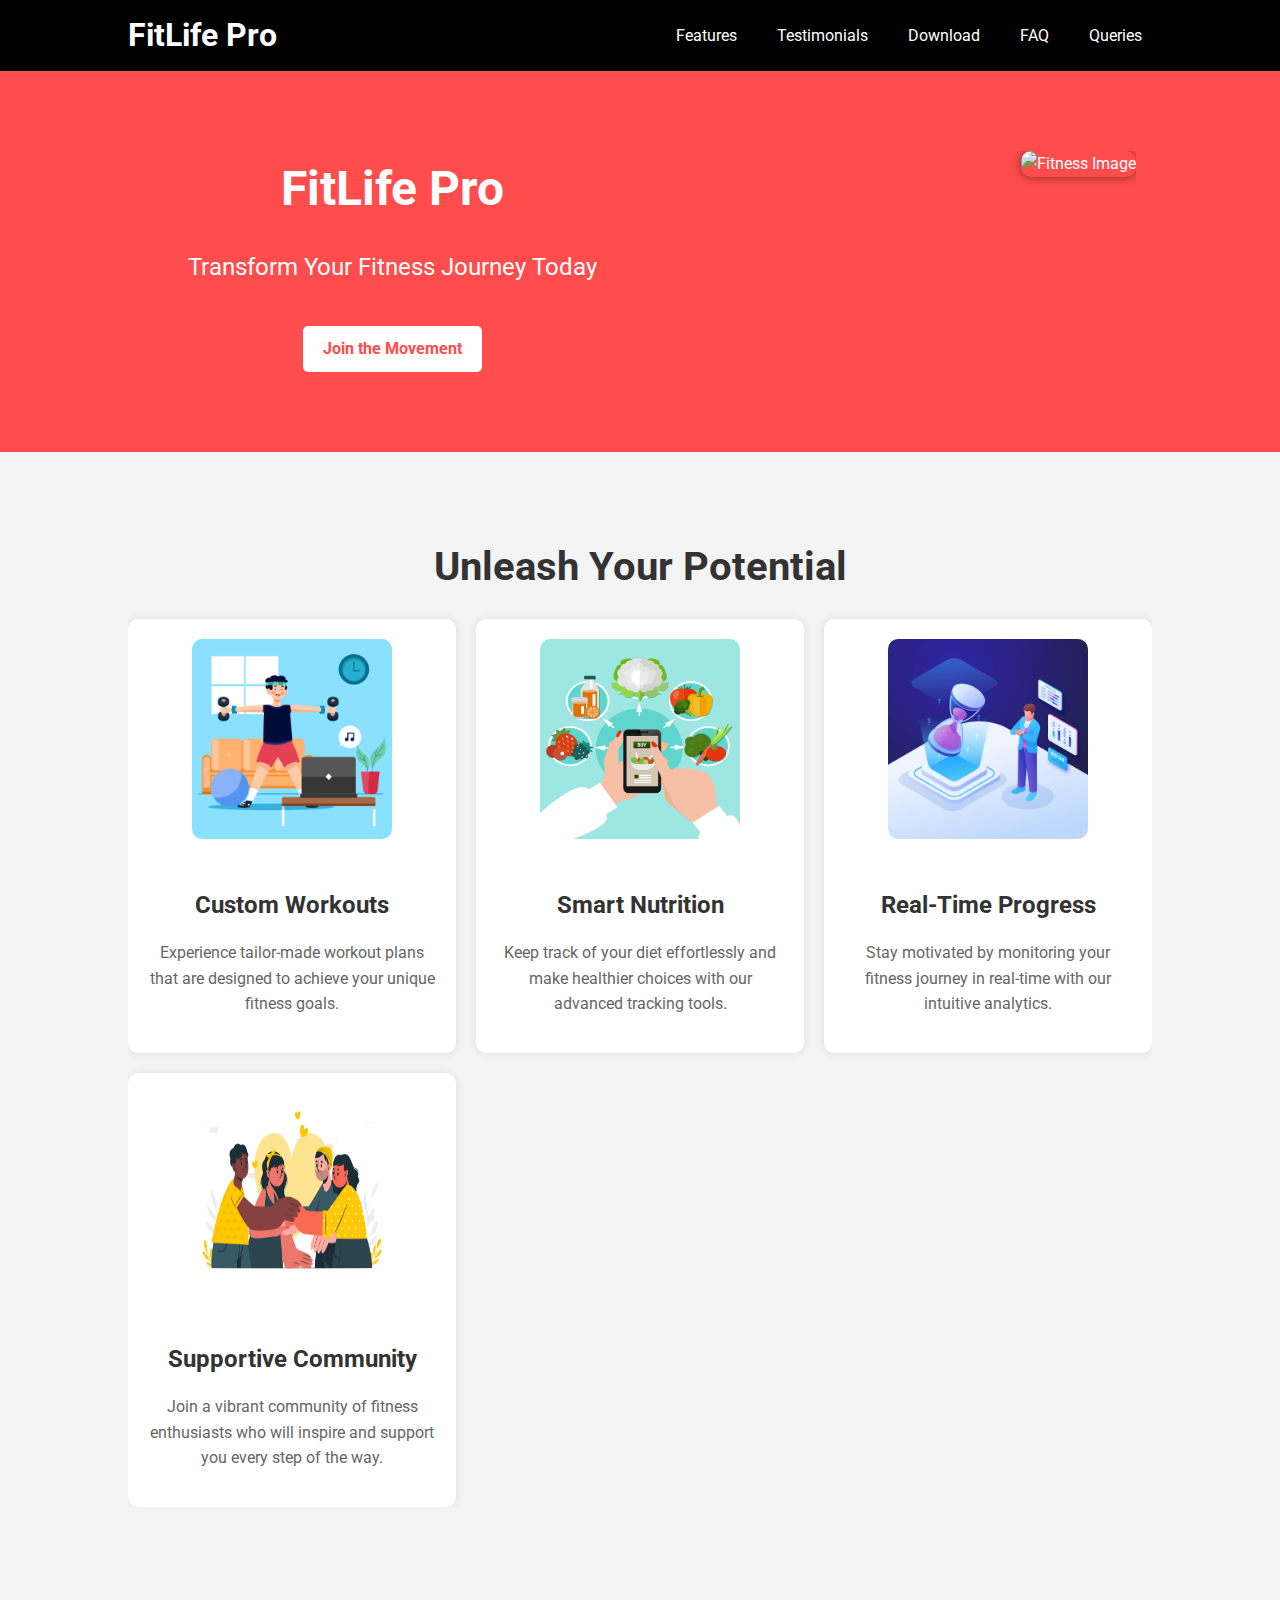
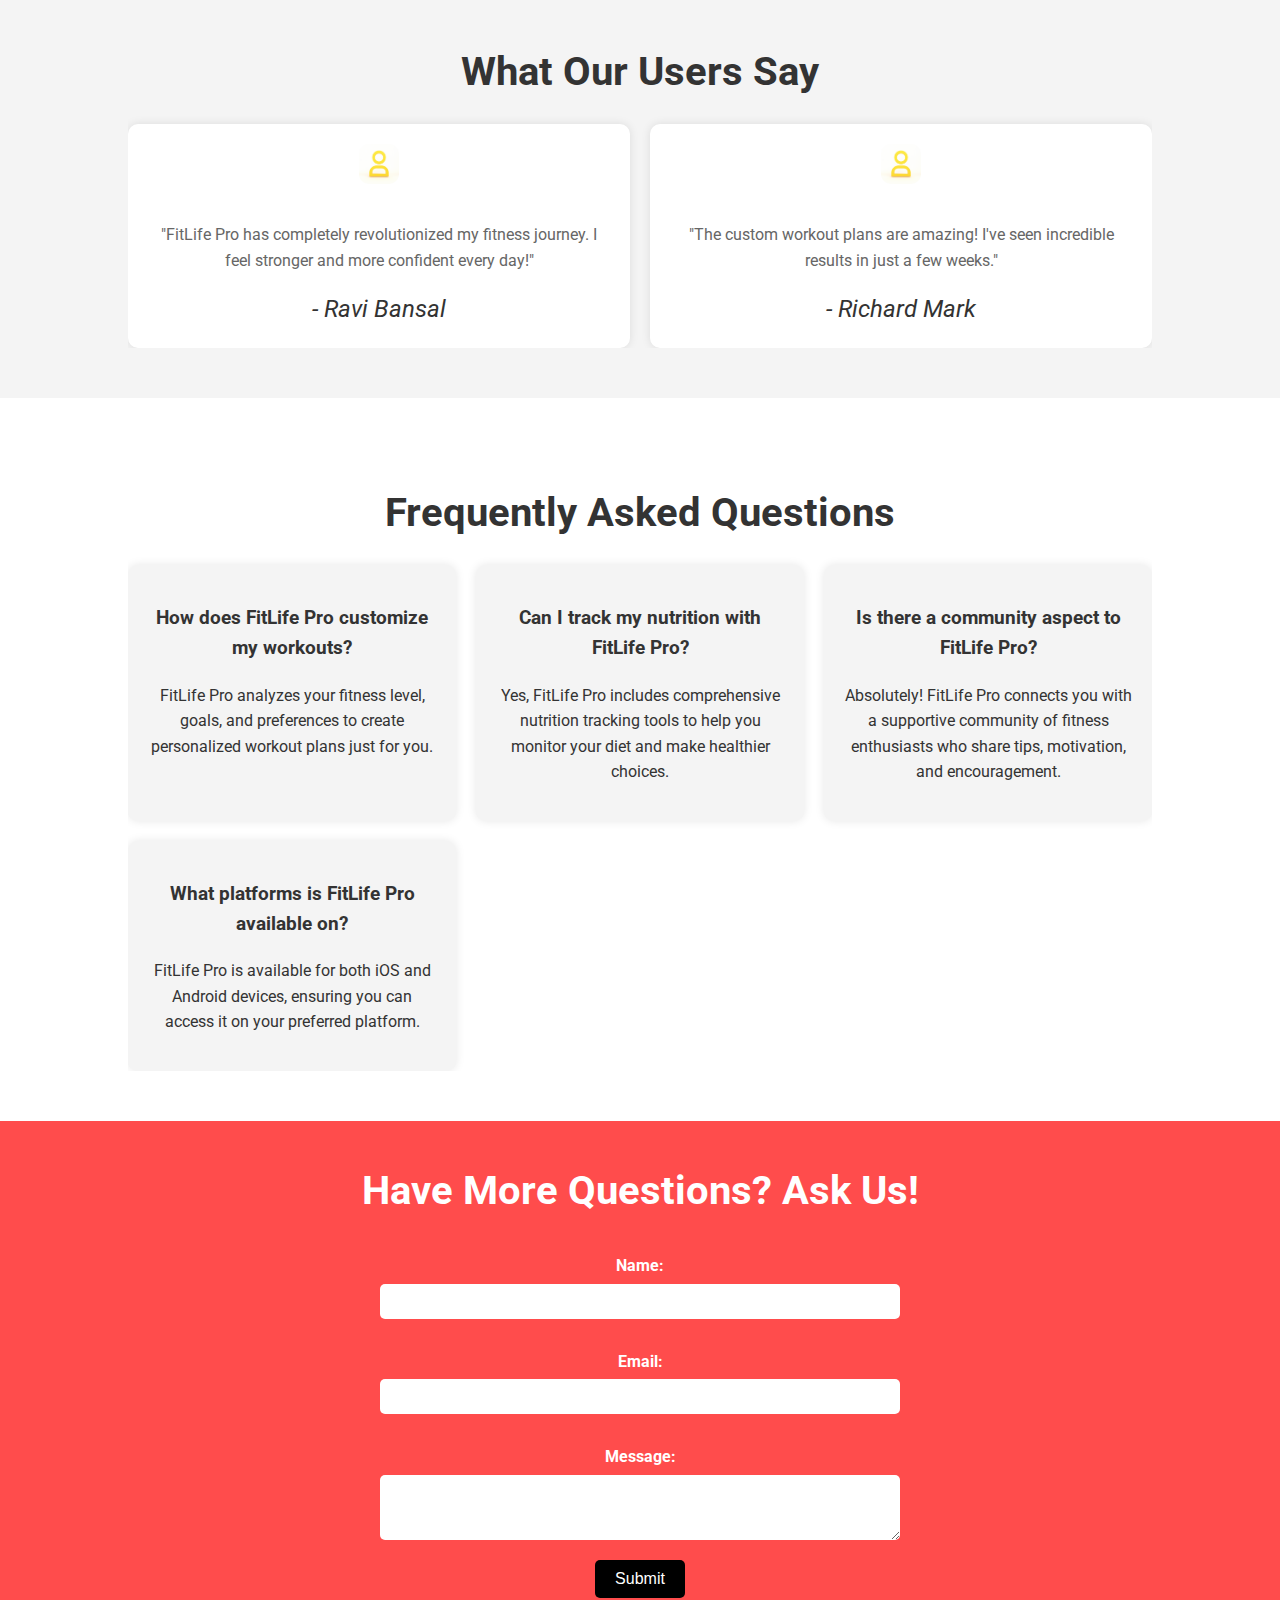
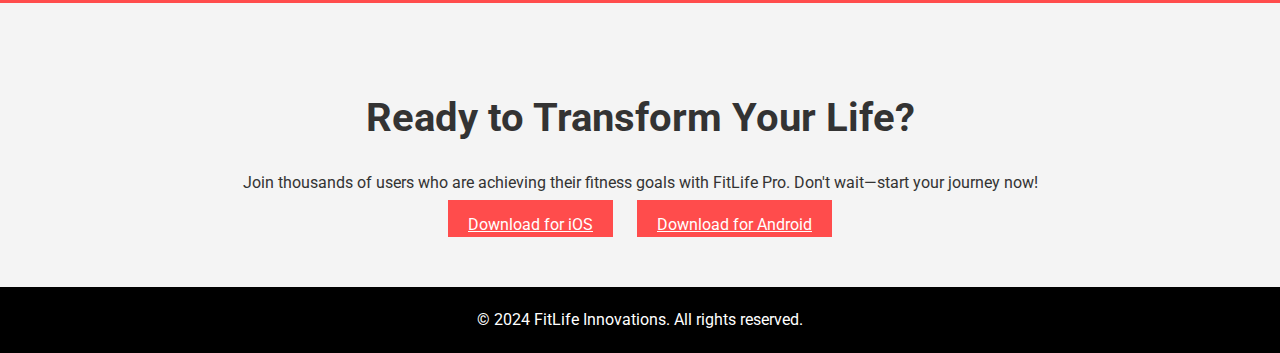
==== index.html @ 5b0e4412 "Update index.html" ====
<!DOCTYPE html>
<html lang="en">
<head>
    <meta charset="UTF-8">
    <meta name="viewport" content="width=device-width, initial-scale=1.0">
    <title>FitLife Pro - Your Ultimate Fitness Companion</title>
    <link rel="stylesheet" href="style.css">
    <link rel="preconnect" href="https://fonts.googleapis.com">
    <link rel="preconnect" href="https://fonts.gstatic.com" crossorigin>
    <link href="https://fonts.googleapis.com/css2?family=Roboto:wght@400;700&display=swap" rel="stylesheet">
</head>
<body>
<!--navigation bar-->
    <nav>
        <div class="container">
            <h1 class="logo">FitLife Pro</h1>
            <ul>
                <li><a href="#features">Features</a></li>
                <li><a href="#testimonials">Testimonials</a></li>
                <li><a href="#download">Download</a></li>
                <li><a href="#faq">FAQ</a></li>
                <li><a href="#queries">Queries</a></li>
            </ul>
            <div class="menu-toggle"> <!--for smartphones or small screen devices-->
                <div class="hamburger"></div>
            </div>
        </div>
    </nav>
<!--header part-->
    <header>
        <div class="container">
            <div class="header-content">
                <div class="text-content">
                    <h1>FitLife Pro</h1>
                    <p>Transform Your Fitness Journey Today</p>
                    <a href="#download" class="btn">Join the Movement</a>
                </div>
                <div class="image-content">
                    <img src="CODSOFT-Task_1/images/fitlife.jpg" alt="Fitness Image" class="header-image">
                </div>
            </div>
        </div>
    </header>
<!--fetures section-->
    <section id="features">
        <div class="container">
            <h2>Unleash Your Potential</h2>
            <div class="features-grid">
                <div class="feature">
                    <img src="./images/feature1.jpg" alt="Personalized Workout Plans" style="width:200px;height:200px">
                    <h3>Custom Workouts</h3>
                    <p>Experience tailor-made workout plans that are designed to achieve your unique fitness goals.</p>
                </div>
                <div class="feature">
                    <img src="./images/feature2.jpg" alt="Nutrition Tracking" style="width:200px;height:200px">
                    <h3>Smart Nutrition</h3>
                    <p>Keep track of your diet effortlessly and make healthier choices with our advanced tracking tools.</p>
                </div>
                <div class="feature">
                    <img src="./images/feature3.jpg" alt="Progress Monitoring" style="width:200px;height:200px">
                    <h3>Real-Time Progress</h3>
                    <p>Stay motivated by monitoring your fitness journey in real-time with our intuitive analytics.</p>
                </div>
                <div class="feature">
                    <img src="./images/feature4.jpg "alt="Community Support" style="width:200px;height:200px">
                    <h3>Supportive Community</h3>
                    <p>Join a vibrant community of fitness enthusiasts who will inspire and support you every step of the way.</p>
                </div>
            </div>
        </div>
    </section>
<!--testimonials-->
    <section id="testimonials">
        <div class="container">
            <h2>What Our Users Say</h2>
            <div class="testimonials-grid">
                <div class="testimonial">
                    <img src="./images/user img.jpg" alt="User Ravi Bansal">
                    <p>"FitLife Pro has completely revolutionized my fitness journey. I feel stronger and more confident every day!"</p>
                    <cite>- Ravi Bansal</cite>
                </div>
                <div class="testimonial">
                    <img src="./images/user img.jpg" alt="User Richard Mark">
                    <p>"The custom workout plans are amazing! I've seen incredible results in just a few weeks."</p>
                    <cite>- Richard Mark</cite>
                </div>
            </div>
        </div>
    </section>

     <!-- FAQ Section -->
     <section id="faq">
        <div class="container">
            <h2>Frequently Asked Questions</h2>
            <div class="faq-grid">
                <div class="faq-item">
                    <h3>How does FitLife Pro customize my workouts?</h3>
                    <p>FitLife Pro analyzes your fitness level, goals, and preferences to create personalized workout plans just for you.</p>
                </div>
                <div class="faq-item">
                    <h3>Can I track my nutrition with FitLife Pro?</h3>
                    <p>Yes, FitLife Pro includes comprehensive nutrition tracking tools to help you monitor your diet and make healthier choices.</p>
                </div>
                <div class="faq-item">
                    <h3>Is there a community aspect to FitLife Pro?</h3>
                    <p>Absolutely! FitLife Pro connects you with a supportive community of fitness enthusiasts who share tips, motivation, and encouragement.</p>
                </div>
                <div class="faq-item">
                    <h3>What platforms is FitLife Pro available on?</h3>
                    <p>FitLife Pro is available for both iOS and Android devices, ensuring you can access it on your preferred platform.</p>
                </div>
            </div>
        </div>
    </section>

    <!-- Queries Section -->
    <section id="queries">
        <div class="container">
            <h2>Have More Questions? Ask Us!</h2>
            <form>
                <label for="name">Name:</label>
                <input type="text" id="name" name="name" required>

                <label for="email">Email:</label>
                <input type="email" id="email" name="email" required>

                <label for="message">Message:</label>
                <textarea id="message" name="message" rows="3" required></textarea>

                <button type="submit" class="btn">Submit</button>
            </form>
        </div>
    </section>

<!--download section-->
    <section id="download">
        <div class="container">
            <h2>Ready to Transform Your Life?</h2>
            <p>Join thousands of users who are achieving their fitness goals with FitLife Pro. Don't wait—start your journey now!</p>
            <a href="#" class="btn">Download for iOS</a>
            <a href="#" class="btn">Download for Android</a>
        </div>
    </section>
<!--footer part-->
    <footer>
        <div class="container">
            <p>&copy; 2024 FitLife Innovations. All rights reserved.</p>
        </div>
    </footer>

    <script src="script.js"></script>
</body>
</html>
---- style.css ----
/* Base styles */
body {
    font-family: 'Roboto', sans-serif;
    margin: 0;
    padding: 0;
    box-sizing: border-box;
    line-height: 1.6;
    background-color: #f4f4f4;
    color: #333;
}

/* Navigation */
nav {
    background: #000;
    color: white;
    padding: 10px 0;
    position: sticky;
    top: 0;
    z-index: 1000;
}

nav .container {
    display: flex;
    justify-content: space-between;
    align-items: center;
}

nav h1 {
    margin: 0;
}

nav ul {
    list-style: none;
    display: flex;
    margin: 0;
}

nav ul li {
    margin-left: 20px;
}

nav ul li a {
    color: white;
    text-decoration: none;
    padding: 5px 10px;
    border-radius: 5px;
    transition: background 0.1s;
}

nav ul li a:hover {
    background: white;
    color:#ff4c4c;
}

.menu-toggle {
    display: none;
    flex-direction: column;
    cursor: pointer;
}

.menu-toggle .hamburger {
    width: 25px;
    height: 3px;
    background: white;
    margin: 5px 0;
}

/* Header */
header {
    background: #ff4c4c;
    color: white;
    padding: 80px 20px;
}

header .container {
    display: flex;
    justify-content: space-between;
    align-items: center;
    flex-wrap: wrap;
}

.header-content {
    display: flex;
    flex-wrap: wrap;
    width: 100%;
}

.text-content {
    flex: 1;
    min-width: 300px;
}

.image-content {
    flex: 1;
    min-width: 300px;
    text-align: right;
}

.header-content h1 {
    font-size: 3em;
    margin: 0;
}

.header-content p {
    font-size: 1.5em;
    margin: 20px 0;
}

.header-content .btn {
    display: inline-block;
    margin-top: 20px;
    padding: 10px 20px;
    background: white;
    color: #ff4c4c;
    text-decoration: none;
    font-weight: bold;
    border-radius: 5px;
    transition: background 0.3s, color 0.3s;
}

.header-content .btn:hover {
    background: #000;
    color: white;
}

.header-image {
    width: 100%;
    max-width: 600px;
    border-radius: 10px;
    box-shadow: 0 0 10px rgba(0,0,0,0.5);
}

/* Section styles */
.container {
    width: 80%;
    margin: auto;
    overflow: hidden;
    text-align: center;
}

section {
    padding: 50px 0;
}

section h2 {
    font-size: 2.5em;
    margin-bottom: 20px;
}

.features-grid, .testimonials-grid {
    display: grid;
    grid-template-columns: repeat(auto-fit, minmax(250px, 1fr));
    gap: 20px;
}

.feature, .testimonial {
    background: #fff;
    padding: 20px;
    border-radius: 10px;
    box-shadow: 0 0 10px rgba(0,0,0,0.1);
    text-align: center;
}

.feature img, .testimonial img {
    width: 100%;
    height: auto;
    border-radius: 10px;
    margin-bottom: 15px;
}

.feature h3, .testimonial cite {
    font-size: 1.5em;
    margin-bottom: 10px;
}

.feature p, .testimonial p {
    font-size: 1em;
    color: #666;
}

#download .btn {
    margin: 10px;
    padding: 15px 20px;
    background: #ff4c4c;
    color: white;
}

#download .btn:hover {
    background: #ccc;
    color:#000;
  }


/* Footer */
footer {
    background: #000;
    color: white;
    text-align: center;
    padding: 20px 0;
}

footer p {
    margin: 0;
}

@media (max-width: 768px) {
    nav ul {
        flex-direction: column;
        display: none;
    }

    nav ul.active {
        display: flex;
    }

    nav ul li {
        margin: 10px 0;
    }

    .menu-toggle {
        display: flex;
    }

    header .container {
        flex-direction: column;
    }

    .text-content, .image-content {
        text-align: center;
        flex: 1 0 100%;
    }

    header h1 {
        font-size: 2.5em;
    }

    header p {
        font-size: 1.2em;
    }

    .header-image {
        max-width: 100%;
    }
}

@media (max-width: 480px) {
    header h1 {
        font-size: 2em;
    }

    header p {
        font-size: 1em;
    }
}

.testimonial img {
    width: 40px;
    height: 40px;
    border-radius: 10px;
    margin-bottom: 15px;
}

/* FAQ Section */
#faq {
    background: #fff;
    padding: 50px 0;
}

#faq h2 {
    font-size: 2.5em;
    margin-bottom: 20px;
}

#faq .faq-grid {
    display: grid;
    grid-template-columns: repeat(auto-fit, minmax(250px, 1fr));
    gap: 20px;
}

#faq .faq-item {
    background: #f4f4f4;
    padding: 20px;
    border-radius: 10px;
    box-shadow: 0 0 10px rgba(0,0,0,0.1);
}

/* Queries Section */
#queries {
    background: #ff4c4c;
    color: white;
    padding: 5px 0;
}

#queries form {
    display: flex;
    flex-direction: column;
    align-items: center;
}

#queries label {
    margin: 10px 0 5px;
    font-weight: bold;
}

#queries input, #queries textarea {
    width: 100%;
    max-width: 500px;
    padding: 10px;
    margin-bottom: 20px;
    border: none;
    border-radius: 5px;
}

#queries button {
    padding: 10px 20px;
    background: #000;
    color: white;
    border: none;
    border-radius: 5px;
    font-size: 1em;
    cursor: pointer;
    transition: background 0.3s, color 0.3s;
}

#queries button:hover {
    background: white;
    color: #ff4c4c;
}
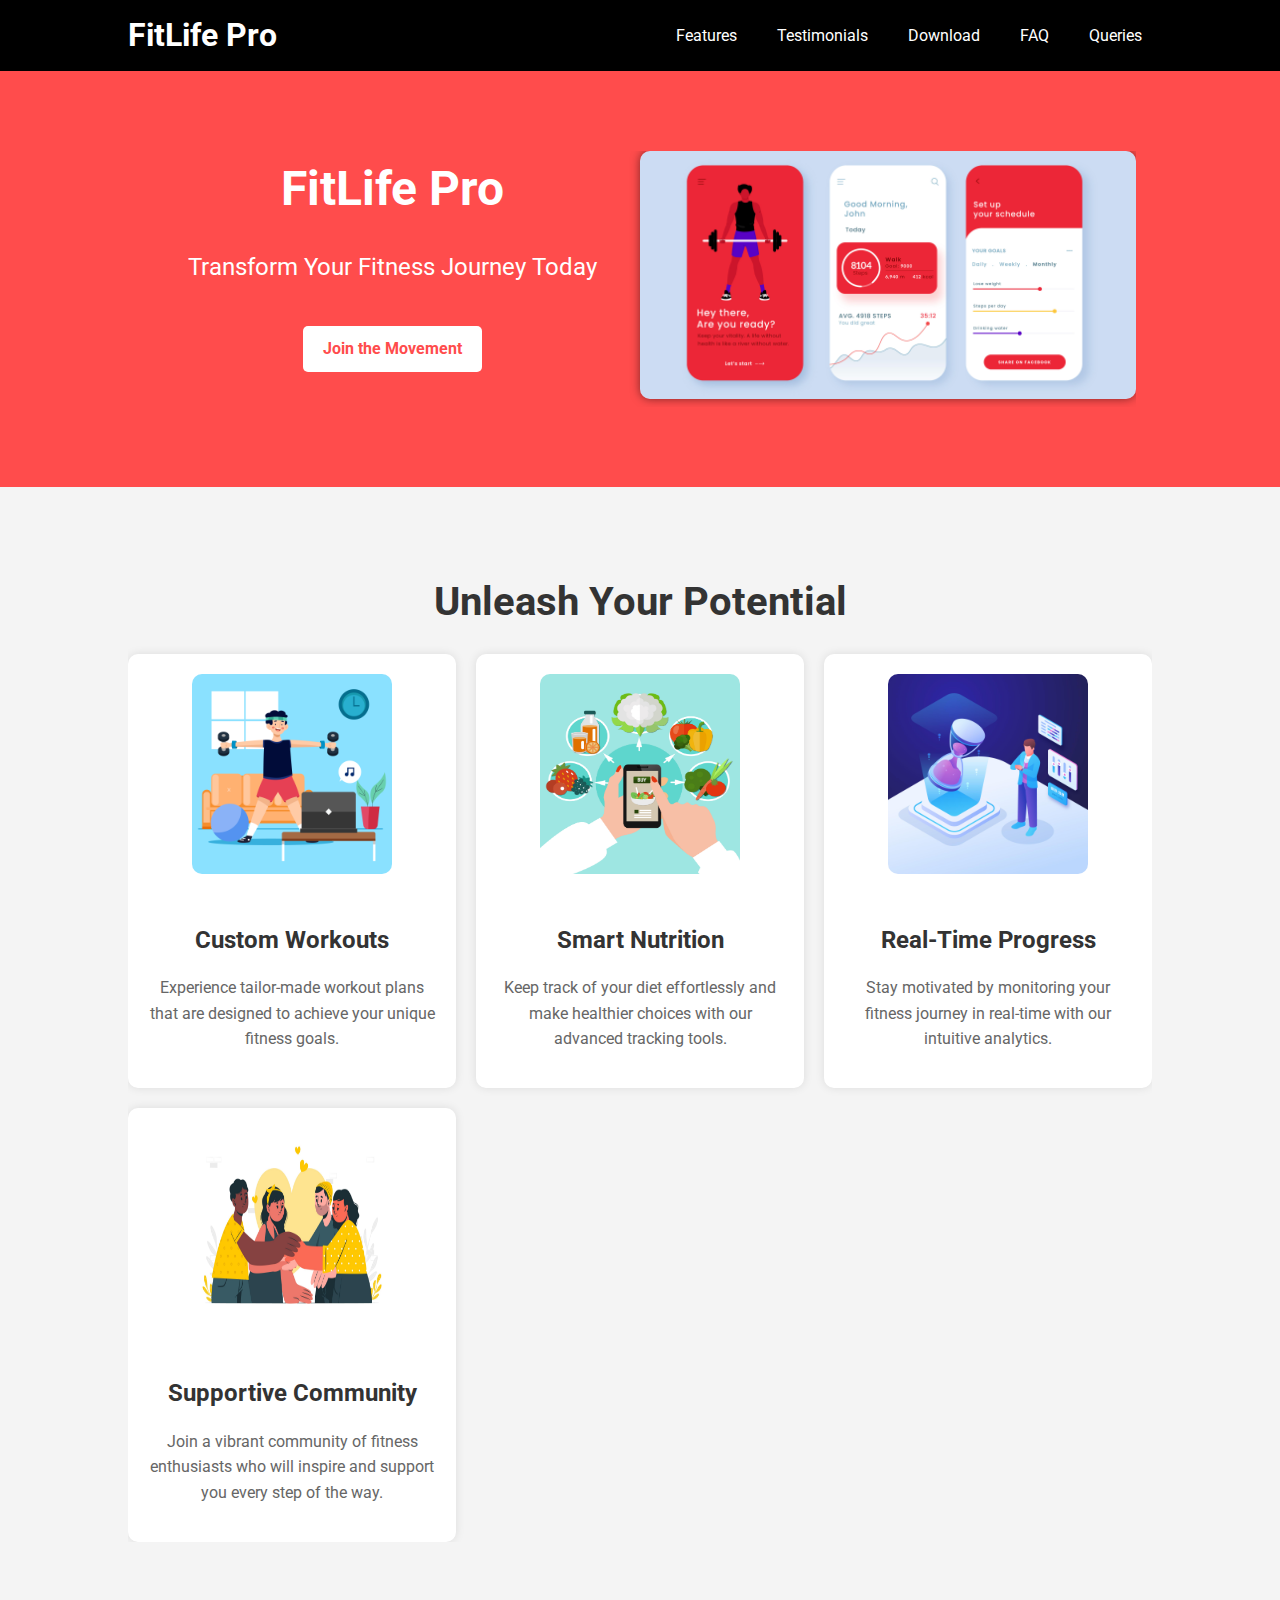
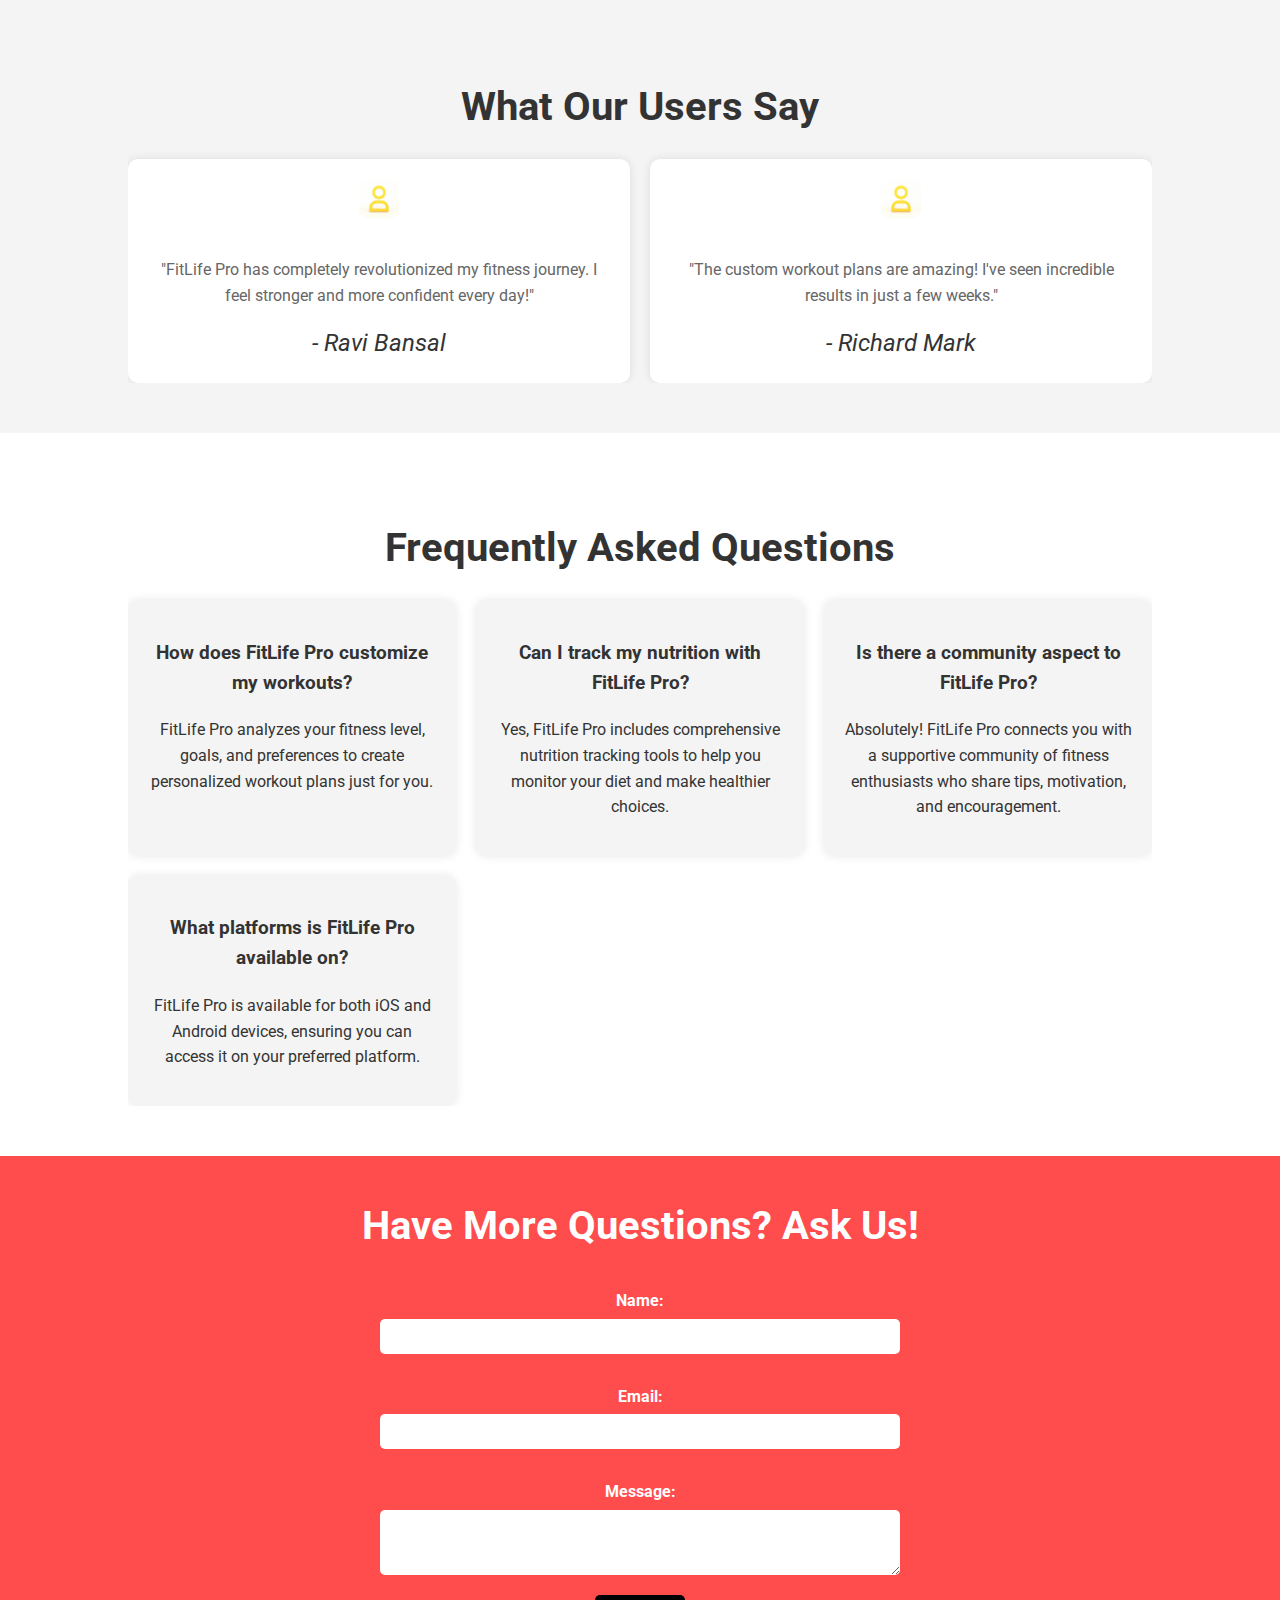
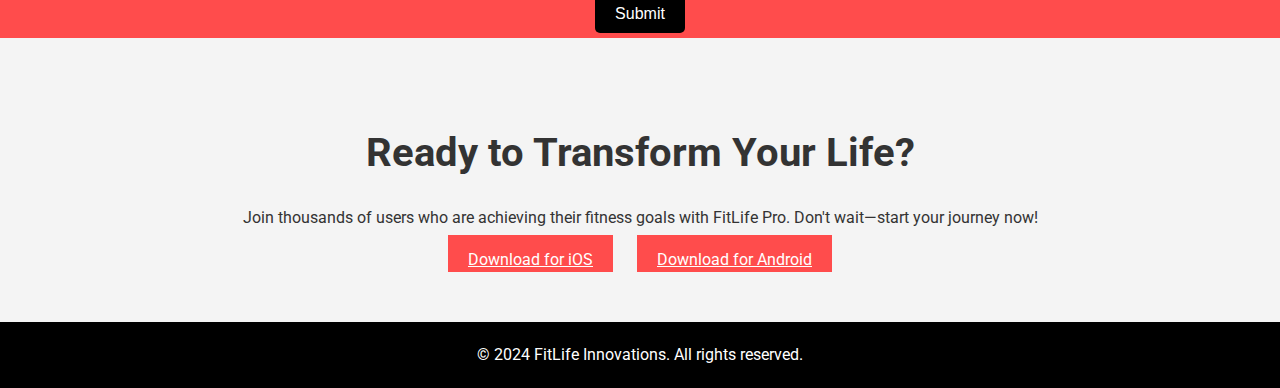
==== commit cc338f7a: "Update index.html" ====
--- a/index.html
+++ b/index.html
@@ -36,7 +36,7 @@
                     <a href="#download" class="btn">Join the Movement</a>
                 </div>
                 <div class="image-content">
-                    <img src="CODSOFT-Task_1/images/fitlife.jpg" alt="Fitness Image" class="header-image">
+                    <img src="./images/fitlife.jpg" alt="Fitness Image" class="header-image">
                 </div>
             </div>
         </div>
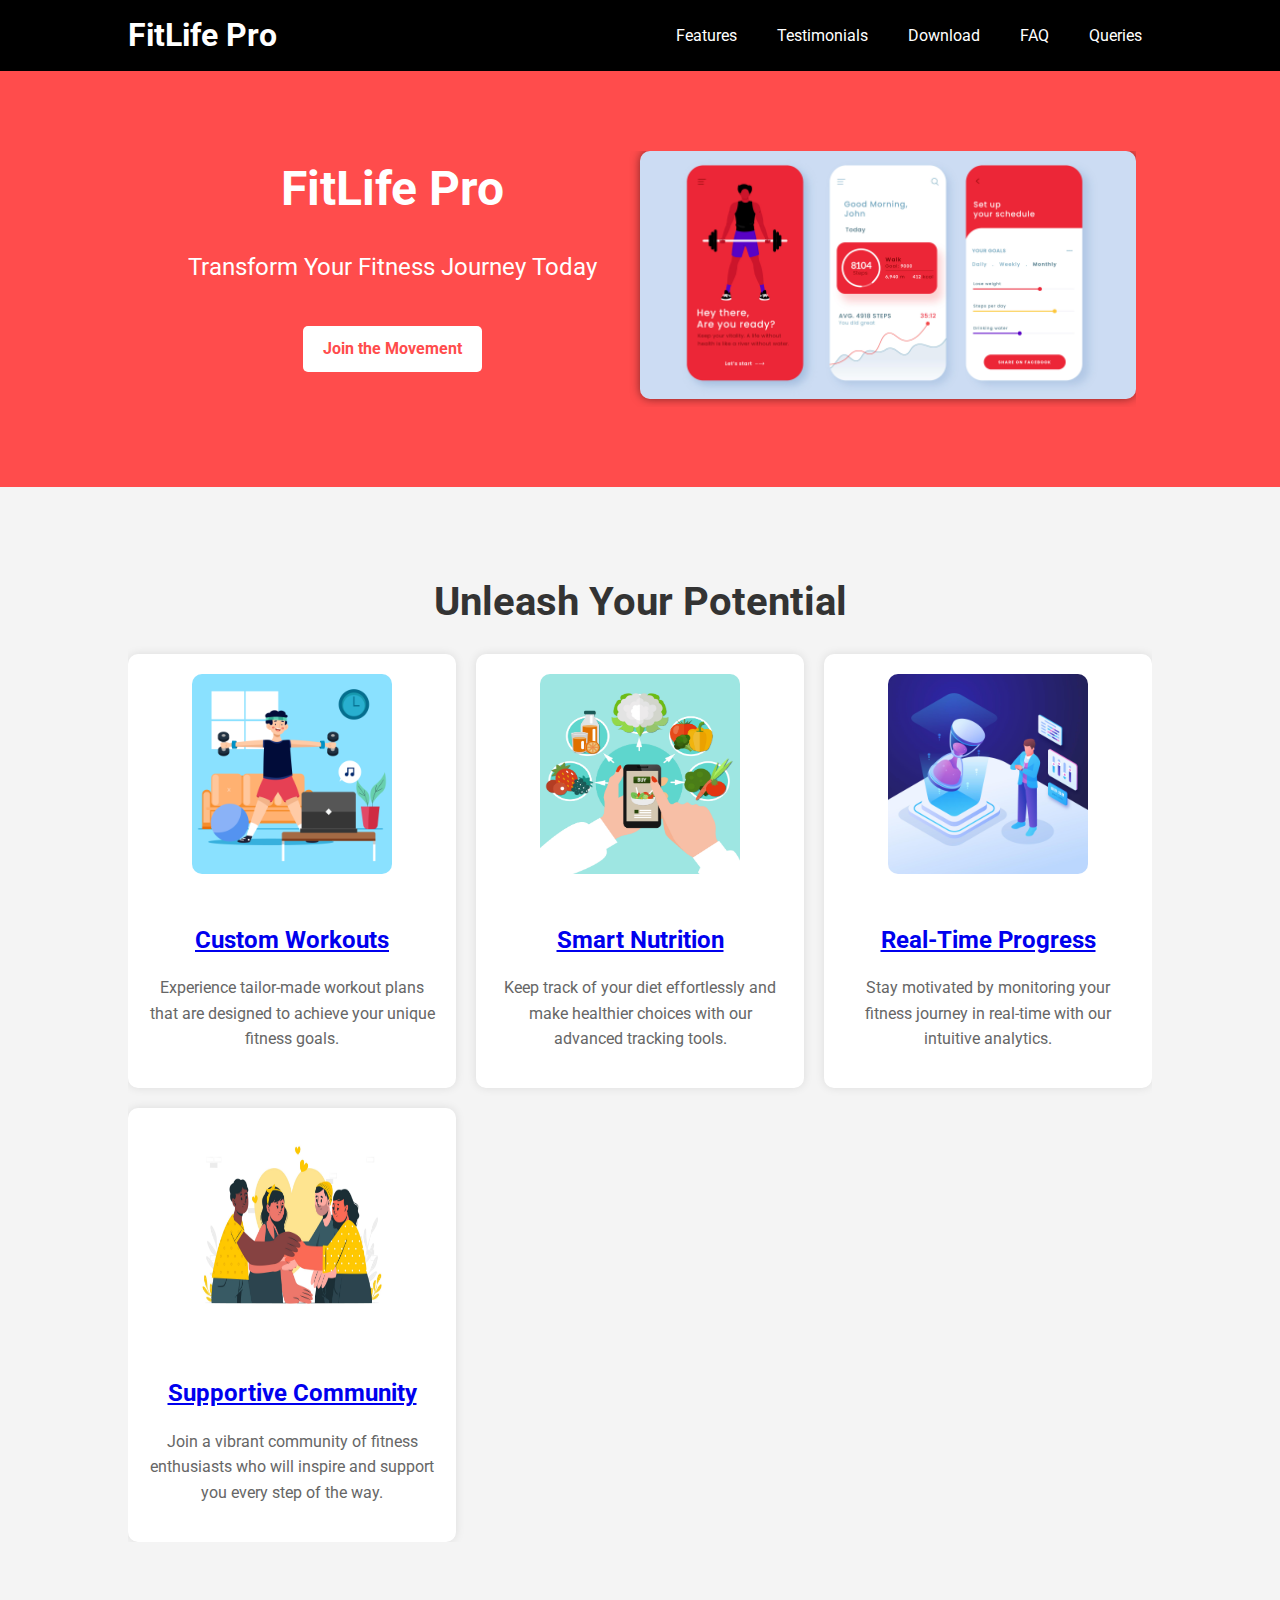
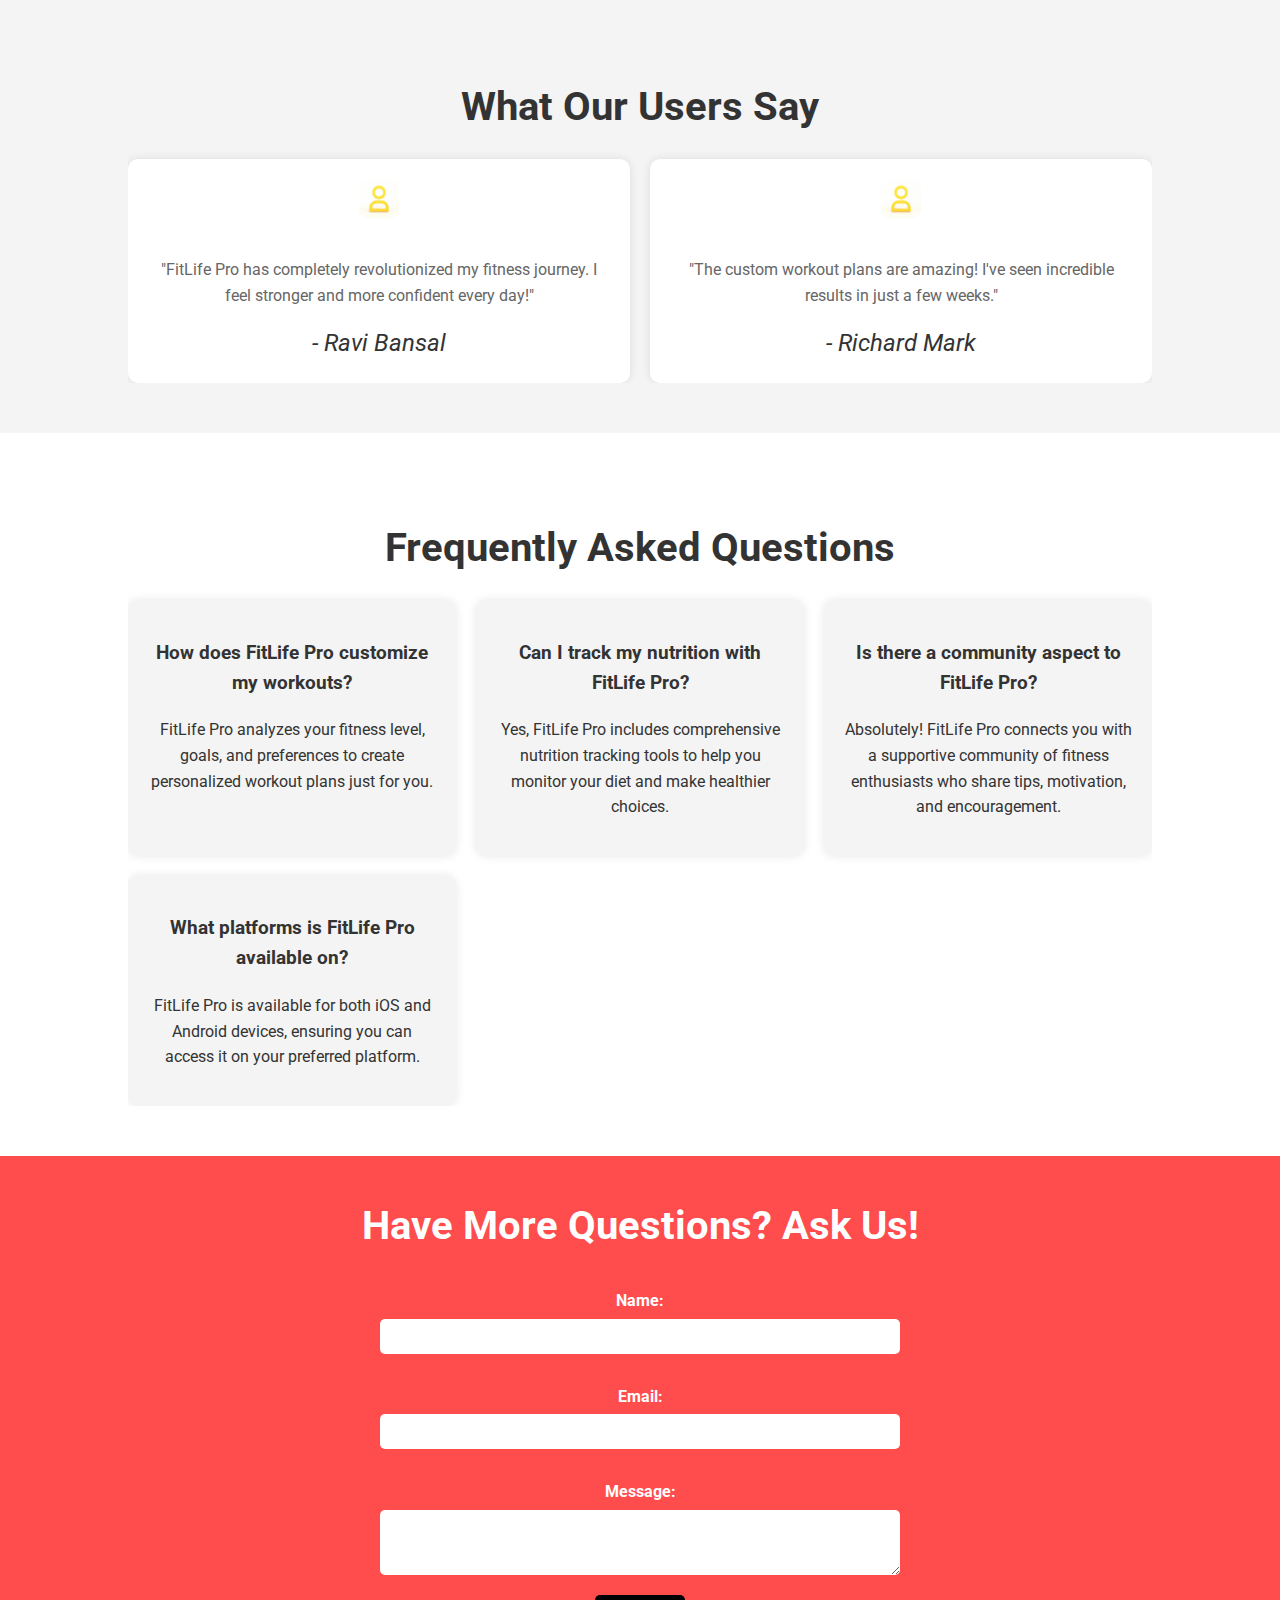
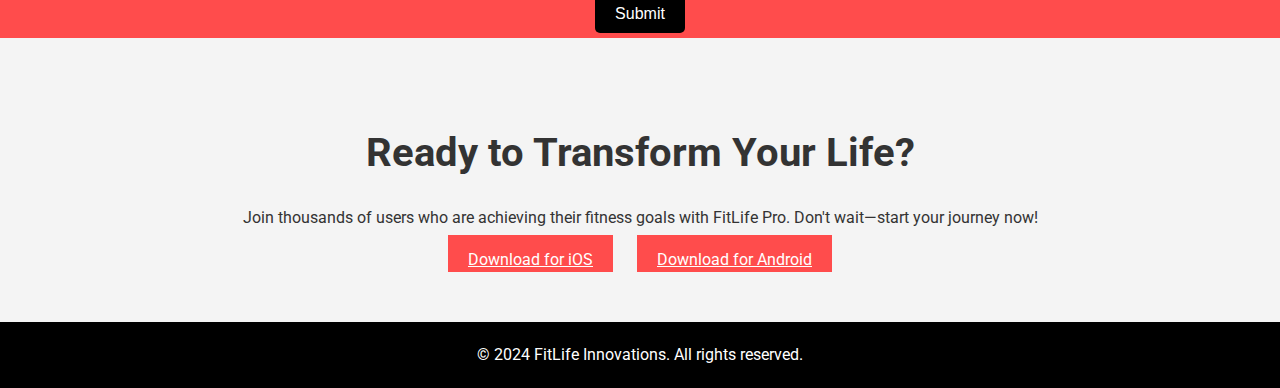
==== commit 29cd68c1: "Update index.html" ====
--- a/index.html
+++ b/index.html
@@ -1,153 +1,212 @@
 <!DOCTYPE html>
 <html lang="en">
-<head>
-    <meta charset="UTF-8">
-    <meta name="viewport" content="width=device-width, initial-scale=1.0">
+  <head>
+    <meta charset="UTF-8" />
+    <meta name="viewport" content="width=device-width, initial-scale=1.0" />
     <title>FitLife Pro - Your Ultimate Fitness Companion</title>
-    <link rel="stylesheet" href="style.css">
-    <link rel="preconnect" href="https://fonts.googleapis.com">
-    <link rel="preconnect" href="https://fonts.gstatic.com" crossorigin>
-    <link href="https://fonts.googleapis.com/css2?family=Roboto:wght@400;700&display=swap" rel="stylesheet">
-</head>
-<body>
-<!--navigation bar-->
+    <link rel="stylesheet" href="style.css" />
+    <link rel="preconnect" href="https://fonts.googleapis.com" />
+    <link rel="preconnect" href="https://fonts.gstatic.com" crossorigin />
+    <link
+      href="https://fonts.googleapis.com/css2?family=Roboto:wght@400;700&display=swap"
+      rel="stylesheet"
+    />
+  </head>
+  <body>
+    <!--navigation bar-->
     <nav>
-        <div class="container">
-            <h1 class="logo">FitLife Pro</h1>
-            <ul>
-                <li><a href="#features">Features</a></li>
-                <li><a href="#testimonials">Testimonials</a></li>
-                <li><a href="#download">Download</a></li>
-                <li><a href="#faq">FAQ</a></li>
-                <li><a href="#queries">Queries</a></li>
-            </ul>
-            <div class="menu-toggle"> <!--for smartphones or small screen devices-->
-                <div class="hamburger"></div>
-            </div>
-        </div>
+      <div class="container">
+        <h1 class="logo">FitLife Pro</h1>
+        <ul>
+          <li></li>
+          <li><a href="#features">Features</a></li>
+          <li><a href="#testimonials">Testimonials</a></l>
+          <li><a href="#download">Download</a></li>
+          <li><a href="#faq">FAQ</a></li>
+          <li><a href="#queries">Queries</a></li>
+        </ul>
+        <div class="menu-toggle">
+          <!--for smartphones or small screen devices-->
+          <div class="hamburger"></div>
+        </div>
+      </div>
     </nav>
-<!--header part-->
     <header>
-        <div class="container">
-            <div class="header-content">
-                <div class="text-content">
-                    <h1>FitLife Pro</h1>
-                    <p>Transform Your Fitness Journey Today</p>
-                    <a href="#download" class="btn">Join the Movement</a>
-                </div>
-                <div class="image-content">
-                    <img src="./images/fitlife.jpg" alt="Fitness Image" class="header-image">
-                </div>
-            </div>
-        </div>
+      <!--header part-->
+      <div class="container">
+        <div class="header-content">
+          <div class="text-content">
+            <h1>FitLife Pro</h1>
+            <p>Transform Your Fitness Journey Today</p>
+            <a href="next.html" class="btn blink">Join the Movement</a>
+          </div>
+          <div class="image-content">
+            <img
+              src="/images/fitlife.jpg"
+              alt="Fitness Image"
+              class="header-image"
+            />
+          </div>
+        </div>
+      </div>
     </header>
-<!--fetures section-->
+    <!--fetures section-->
     <section id="features">
-        <div class="container">
-            <h2>Unleash Your Potential</h2>
-            <div class="features-grid">
-                <div class="feature">
-                    <img src="./images/feature1.jpg" alt="Personalized Workout Plans" style="width:200px;height:200px">
-                    <h3>Custom Workouts</h3>
-                    <p>Experience tailor-made workout plans that are designed to achieve your unique fitness goals.</p>
-                </div>
-                <div class="feature">
-                    <img src="./images/feature2.jpg" alt="Nutrition Tracking" style="width:200px;height:200px">
-                    <h3>Smart Nutrition</h3>
-                    <p>Keep track of your diet effortlessly and make healthier choices with our advanced tracking tools.</p>
-                </div>
-                <div class="feature">
-                    <img src="./images/feature3.jpg" alt="Progress Monitoring" style="width:200px;height:200px">
-                    <h3>Real-Time Progress</h3>
-                    <p>Stay motivated by monitoring your fitness journey in real-time with our intuitive analytics.</p>
-                </div>
-                <div class="feature">
-                    <img src="./images/feature4.jpg "alt="Community Support" style="width:200px;height:200px">
-                    <h3>Supportive Community</h3>
-                    <p>Join a vibrant community of fitness enthusiasts who will inspire and support you every step of the way.</p>
-                </div>
-            </div>
-        </div>
-    </section>
-<!--testimonials-->
+      <div class="container">
+        <h2>Unleash Your Potential</h2>
+        <div class="features-grid">
+          <div class="feature">
+            <img
+              src="/images/feature1.jpg"
+              alt="Personalized Workout Plans"
+              style="width: 200px; height: 200px"
+            />
+            <h3><a href="next.html">Custom Workouts</a> </h3>
+            <p>
+              Experience tailor-made workout plans that are designed to achieve
+              your unique fitness goals.
+            </p>
+          </div>
+          <div class="feature">
+            <img
+              src="/images/feature2.jpg"
+              alt="Nutrition Tracking"
+              style="width: 200px; height: 200px"
+            />
+            <h3><a href="next.html">Smart Nutrition</a></h3>
+            <p>
+              Keep track of your diet effortlessly and make healthier choices
+              with our advanced tracking tools.
+            </p>
+          </div>
+          <div class="feature">
+            <img
+              src="/images/feature3.jpg"
+              alt="Progress Monitoring"
+              style="width: 200px; height: 200px"
+            />
+            <h3><a href="next.html">Real-Time Progress</a></h3>
+            <p>
+              Stay motivated by monitoring your fitness journey in real-time
+              with our intuitive analytics.
+            </p>
+          </div>
+          <div class="feature">
+            <img
+              src="/images/feature4.jpg"
+              alt="Community Support"
+              style="width: 200px; height: 200px"
+            />
+            <h3><a href="next.html">Supportive Community</a></h3>
+            <p>
+              Join a vibrant community of fitness enthusiasts who will inspire
+              and support you every step of the way.
+            </p>
+          </div>
+        </div>
+      </div>
+    </section>
+    <!--testimonials-->
     <section id="testimonials">
-        <div class="container">
-            <h2>What Our Users Say</h2>
-            <div class="testimonials-grid">
-                <div class="testimonial">
-                    <img src="./images/user img.jpg" alt="User Ravi Bansal">
-                    <p>"FitLife Pro has completely revolutionized my fitness journey. I feel stronger and more confident every day!"</p>
-                    <cite>- Ravi Bansal</cite>
-                </div>
-                <div class="testimonial">
-                    <img src="./images/user img.jpg" alt="User Richard Mark">
-                    <p>"The custom workout plans are amazing! I've seen incredible results in just a few weeks."</p>
-                    <cite>- Richard Mark</cite>
-                </div>
-            </div>
-        </div>
-    </section>
-
-     <!-- FAQ Section -->
-     <section id="faq">
-        <div class="container">
-            <h2>Frequently Asked Questions</h2>
-            <div class="faq-grid">
-                <div class="faq-item">
-                    <h3>How does FitLife Pro customize my workouts?</h3>
-                    <p>FitLife Pro analyzes your fitness level, goals, and preferences to create personalized workout plans just for you.</p>
-                </div>
-                <div class="faq-item">
-                    <h3>Can I track my nutrition with FitLife Pro?</h3>
-                    <p>Yes, FitLife Pro includes comprehensive nutrition tracking tools to help you monitor your diet and make healthier choices.</p>
-                </div>
-                <div class="faq-item">
-                    <h3>Is there a community aspect to FitLife Pro?</h3>
-                    <p>Absolutely! FitLife Pro connects you with a supportive community of fitness enthusiasts who share tips, motivation, and encouragement.</p>
-                </div>
-                <div class="faq-item">
-                    <h3>What platforms is FitLife Pro available on?</h3>
-                    <p>FitLife Pro is available for both iOS and Android devices, ensuring you can access it on your preferred platform.</p>
-                </div>
-            </div>
-        </div>
+      <div class="container">
+        <h2>What Our Users Say</h2>
+        <div class="testimonials-grid">
+          <div class="testimonial">
+            <img src="/images/user img.jpg" alt="User Ravi Bansal" />
+            <p>
+              "FitLife Pro has completely revolutionized my fitness journey. I
+              feel stronger and more confident every day!"
+            </p>
+            <cite>- Ravi Bansal</cite>
+          </div>
+          <div class="testimonial">
+            <img src="/images/user img.jpg" alt="User Richard Mark" />
+            <p>
+              "The custom workout plans are amazing! I've seen incredible
+              results in just a few weeks."
+            </p>
+            <cite>- Richard Mark</cite>
+          </div>
+        </div>
+      </div>
+    </section>
+
+    <!-- FAQ Section -->
+    <section id="faq">
+      <div class="container">
+        <h2>Frequently Asked Questions</h2>
+        <div class="faq-grid">
+          <div class="faq-item">
+            <h3>How does FitLife Pro customize my workouts?</h3>
+            <p>
+              FitLife Pro analyzes your fitness level, goals, and preferences to
+              create personalized workout plans just for you.
+            </p>
+          </div>
+          <div class="faq-item">
+            <h3>Can I track my nutrition with FitLife Pro?</h3>
+            <p>
+              Yes, FitLife Pro includes comprehensive nutrition tracking tools
+              to help you monitor your diet and make healthier choices.
+            </p>
+          </div>
+          <div class="faq-item">
+            <h3>Is there a community aspect to FitLife Pro?</h3>
+            <p>
+              Absolutely! FitLife Pro connects you with a supportive community
+              of fitness enthusiasts who share tips, motivation, and
+              encouragement.
+            </p>
+          </div>
+          <div class="faq-item">
+            <h3>What platforms is FitLife Pro available on?</h3>
+            <p>
+              FitLife Pro is available for both iOS and Android devices,
+              ensuring you can access it on your preferred platform.
+            </p>
+          </div>
+        </div>
+      </div>
     </section>
 
     <!-- Queries Section -->
     <section id="queries">
-        <div class="container">
-            <h2>Have More Questions? Ask Us!</h2>
-            <form>
-                <label for="name">Name:</label>
-                <input type="text" id="name" name="name" required>
-
-                <label for="email">Email:</label>
-                <input type="email" id="email" name="email" required>
-
-                <label for="message">Message:</label>
-                <textarea id="message" name="message" rows="3" required></textarea>
-
-                <button type="submit" class="btn">Submit</button>
-            </form>
-        </div>
-    </section>
-
-<!--download section-->
+      <div class="container">
+        <h2>Have More Questions? Ask Us!</h2>
+        <form>
+          <label for="name">Name:</label>
+          <input type="text" id="name" name="name" required />
+
+          <label for="email">Email:</label>
+          <input type="email" id="email" name="email" required />
+
+          <label for="message">Message:</label>
+          <textarea id="message" name="message" rows="3" required></textarea>
+
+          <button type="submit" class="btn">Submit</button>
+        </form>
+      </div>
+    </section>
+
+    <!--download section-->
     <section id="download">
-        <div class="container">
-            <h2>Ready to Transform Your Life?</h2>
-            <p>Join thousands of users who are achieving their fitness goals with FitLife Pro. Don't wait—start your journey now!</p>
-            <a href="#" class="btn">Download for iOS</a>
-            <a href="#" class="btn">Download for Android</a>
-        </div>
-    </section>
-<!--footer part-->
+      <div class="container">
+        <h2>Ready to Transform Your Life?</h2>
+        <p>
+          Join thousands of users who are achieving their fitness goals with
+          FitLife Pro. Don't wait—start your journey now!
+        </p>
+        <a href="#" class="btn">Download for iOS</a>
+        <a href="#" class="btn">Download for Android</a>
+      </div>
+    </section>
+    <!--footer part-->
     <footer>
-        <div class="container">
-            <p>&copy; 2024 FitLife Innovations. All rights reserved.</p>
-        </div>
+      <div class="container">
+        <p>&copy; 2024 FitLife Innovations. All rights reserved.</p>
+      </div>
     </footer>
 
     <script src="script.js"></script>
-</body>
+  </body>
 </html>
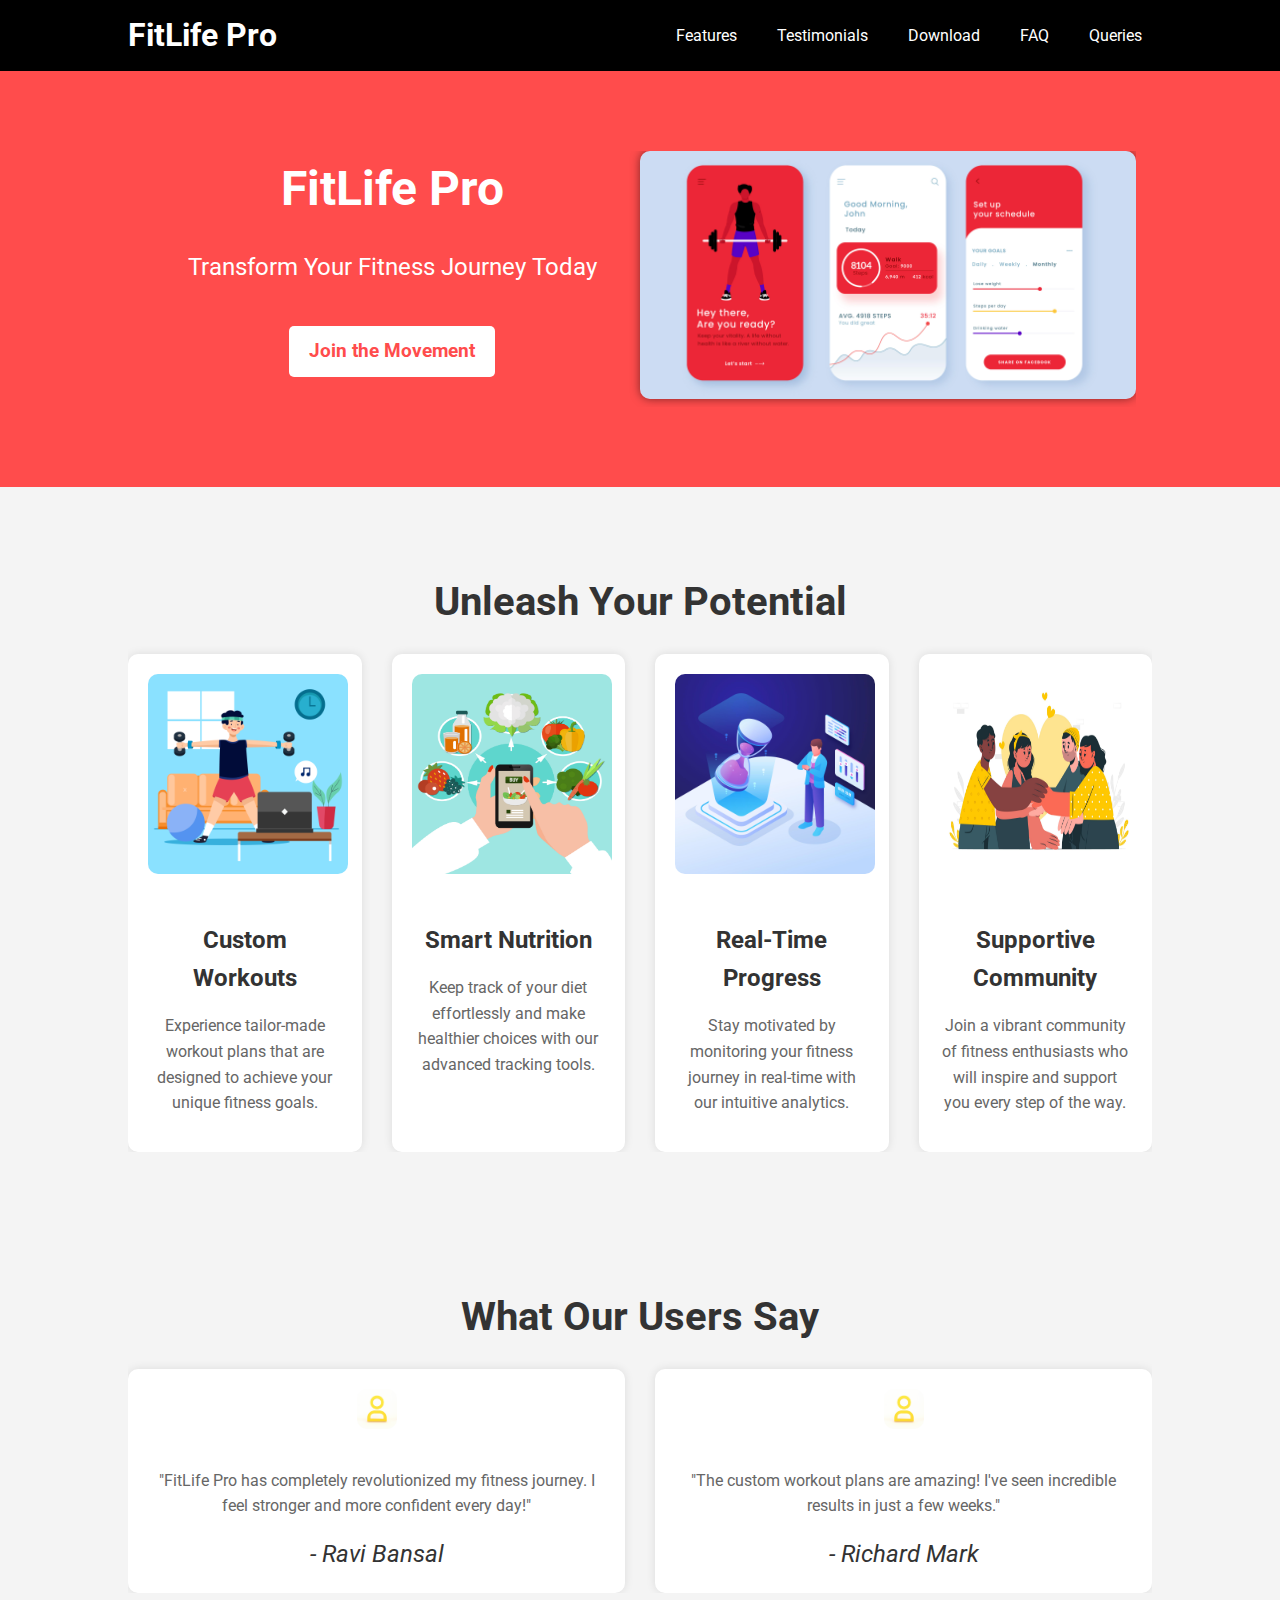
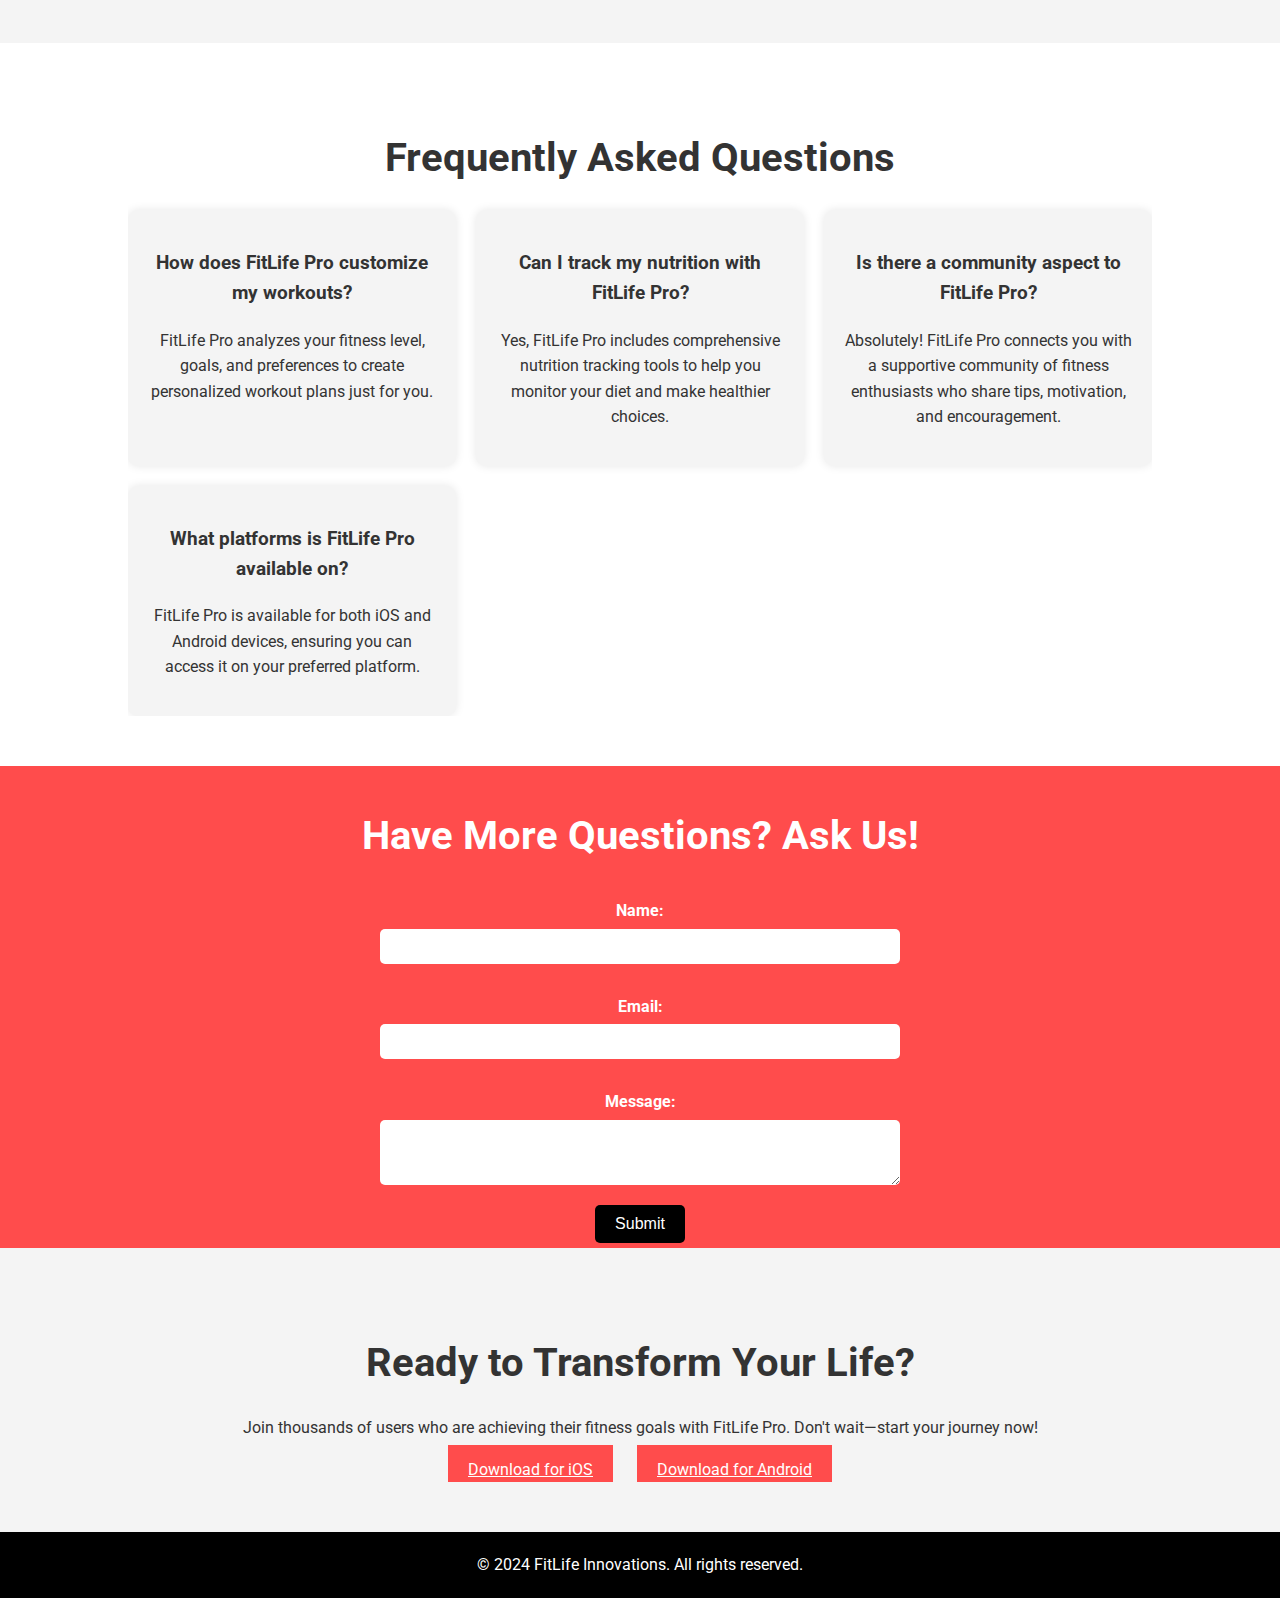
==== commit 1da8fcd5: "Update index.html" ====
--- a/index.html
+++ b/index.html
@@ -42,7 +42,7 @@
           </div>
           <div class="image-content">
             <img
-              src="/images/fitlife.jpg"
+              src="./images/fitlife.jpg"
               alt="Fitness Image"
               class="header-image"
             />
--- a/style.css
+++ b/style.css
@@ -1,328 +1,372 @@
 /* Base styles */
 body {
-    font-family: 'Roboto', sans-serif;
-    margin: 0;
-    padding: 0;
-    box-sizing: border-box;
-    line-height: 1.6;
-    background-color: #f4f4f4;
-    color: #333;
+  font-family: "Roboto", sans-serif;
+  margin: 0;
+  padding: 0;
+  box-sizing: border-box;
+  line-height: 1.6;
+  background-color: #f4f4f4;
+  color: #333;
 }
 
 /* Navigation */
 nav {
-    background: #000;
-    color: white;
-    padding: 10px 0;
-    position: sticky;
-    top: 0;
-    z-index: 1000;
+  background: #000;
+  color: white;
+  padding: 10px 0;
+  position: sticky;
+  top: 0;
+  z-index: 1000;
 }
 
 nav .container {
-    display: flex;
-    justify-content: space-between;
-    align-items: center;
+  display: flex;
+  justify-content: space-between;
+  align-items: center;
 }
 
 nav h1 {
-    margin: 0;
+  margin: 0;
 }
 
 nav ul {
-    list-style: none;
-    display: flex;
-    margin: 0;
+  list-style: none;
+  display: flex;
+  margin: 0;
 }
 
 nav ul li {
-    margin-left: 20px;
+  margin-left: 20px;
 }
 
 nav ul li a {
-    color: white;
-    text-decoration: none;
-    padding: 5px 10px;
-    border-radius: 5px;
-    transition: background 0.1s;
+  color: white;
+  text-decoration: none;
+  padding: 5px 10px;
+  border-radius: 5px;
+  transition: background 0.1s;
 }
 
 nav ul li a:hover {
-    background: white;
-    color:#ff4c4c;
+  background: white;
+  color: #ff4c4c;
 }
 
 .menu-toggle {
-    display: none;
-    flex-direction: column;
-    cursor: pointer;
+  display: none;
+  flex-direction: column;
+  cursor: pointer;
 }
 
 .menu-toggle .hamburger {
-    width: 25px;
-    height: 3px;
-    background: white;
-    margin: 5px 0;
+  width: 25px;
+  height: 3px;
+  background: white;
+  margin: 5px 0;
 }
 
 /* Header */
 header {
-    background: #ff4c4c;
-    color: white;
-    padding: 80px 20px;
+  background: #ff4c4c;
+  color: white;
+  padding: 80px 20px;
 }
 
 header .container {
-    display: flex;
-    justify-content: space-between;
-    align-items: center;
-    flex-wrap: wrap;
+  display: flex;
+  justify-content: space-between;
+  align-items: center;
+  flex-wrap: wrap;
 }
 
 .header-content {
-    display: flex;
-    flex-wrap: wrap;
-    width: 100%;
+  display: flex;
+  flex-wrap: wrap;
+  width: 100%;
 }
 
 .text-content {
-    flex: 1;
-    min-width: 300px;
+  flex: 1;
+  min-width: 300px;
 }
 
 .image-content {
-    flex: 1;
-    min-width: 300px;
-    text-align: right;
+  flex: 1;
+  min-width: 300px;
+  text-align: right;
 }
 
 .header-content h1 {
-    font-size: 3em;
-    margin: 0;
+  font-size: 3em;
+  margin: 0;
 }
 
 .header-content p {
-    font-size: 1.5em;
-    margin: 20px 0;
+  font-size: 1.5em;
+  margin: 20px 0;
 }
 
 .header-content .btn {
-    display: inline-block;
-    margin-top: 20px;
-    padding: 10px 20px;
-    background: white;
-    color: #ff4c4c;
-    text-decoration: none;
-    font-weight: bold;
-    border-radius: 5px;
-    transition: background 0.3s, color 0.3s;
+  display: inline-block;
+  margin-top: 20px;
+  padding: 10px 20px;
+  background: white;
+  color: #ff4c4c;
+  text-decoration: none;
+  font-weight: bold;
+  border-radius: 5px;
+  transition: background 0.3s, color 0.3s;
 }
 
 .header-content .btn:hover {
-    background: #000;
-    color: white;
+  background: #000;
+  color: white;
 }
 
 .header-image {
-    width: 100%;
-    max-width: 600px;
-    border-radius: 10px;
-    box-shadow: 0 0 10px rgba(0,0,0,0.5);
+  width: 100%;
+  max-width: 600px;
+  border-radius: 10px;
+  box-shadow: 0 0 10px rgba(0, 0, 0, 0.5);
 }
 
 /* Section styles */
 .container {
-    width: 80%;
-    margin: auto;
-    overflow: hidden;
-    text-align: center;
+  width: 80%;
+  margin: auto;
+  overflow: hidden;
+  text-align: center;
 }
 
 section {
-    padding: 50px 0;
+  padding: 50px 0;
 }
 
 section h2 {
-    font-size: 2.5em;
-    margin-bottom: 20px;
-}
-
-.features-grid, .testimonials-grid {
-    display: grid;
-    grid-template-columns: repeat(auto-fit, minmax(250px, 1fr));
-    gap: 20px;
-}
-
-.feature, .testimonial {
-    background: #fff;
-    padding: 20px;
-    border-radius: 10px;
-    box-shadow: 0 0 10px rgba(0,0,0,0.1);
-    text-align: center;
-}
-
-.feature img, .testimonial img {
-    width: 100%;
-    height: auto;
-    border-radius: 10px;
-    margin-bottom: 15px;
-}
-
-.feature h3, .testimonial cite {
-    font-size: 1.5em;
-    margin-bottom: 10px;
-}
-
-.feature p, .testimonial p {
-    font-size: 1em;
-    color: #666;
+  font-size: 2.5em;
+  margin-bottom: 20px;
+}
+
+/*feature transition part */
+.feature {
+  transition: transform 0.2s ease-in-out;
+}
+
+.feature:hover {
+  transform: scale(1.05);
+  box-shadow: 0 0 10px rgba(0, 0, 0, 0.2); /* box-shadow to give a slight shadow effect */
+}
+/*feature transition end */
+
+.features-grid,
+.testimonials-grid {
+  display: grid;
+  grid-template-columns: repeat(auto-fit, minmax(200px, 1fr));
+  gap: 30px;
+}
+
+.feature,
+.testimonial {
+  background: #fff;
+  padding: 20px;
+  border-radius: 10px;
+  box-shadow: 0 0 10px rgba(0, 0, 0, 0.1);
+  text-align: center;
+}
+
+.feature img,
+.testimonial img {
+  width: 100%;
+  height: auto;
+  border-radius: 10px;
+  margin-bottom: 15px;
+}
+
+.feature h3,
+.testimonial cite {
+  font-size: 1.5em;
+  margin-bottom: 10px;
+}
+
+.feature p,
+.testimonial p {
+  font-size: 1em;
+  color: #666;
 }
 
 #download .btn {
-    margin: 10px;
-    padding: 15px 20px;
-    background: #ff4c4c;
-    color: white;
+  margin: 10px;
+  padding: 15px 20px;
+  background: #ff4c4c;
+  color: white;
 }
 
 #download .btn:hover {
-    background: #ccc;
-    color:#000;
-  }
-
+  background: #ccc;
+  color: #000;
+}
+/* blink button */
+.blink {
+  animation: blink 1s infinite;
+  padding: 15px 30px;
+  font-size: 1.2em;
+}
+
+@keyframes blink {
+  0% {
+    color: #000; /* changed to #000 (black) */
+    background-color: #ff4c4c;
+  }
+  50% {
+    color: #ff4c4c; /* changed to #ff4c4c (red) */
+    background-color: white;
+  }
+  100% {
+    color: #000; /* changed to #000 (black) */
+    background-color: #ff4c4c;
+  }
+}
 
 /* Footer */
 footer {
-    background: #000;
-    color: white;
+  background: #000;
+  color: white;
+  text-align: center;
+  padding: 20px 0;
+}
+
+footer p {
+  margin: 0;
+}
+
+@media (max-width: 768px) {
+  nav ul {
+    flex-direction: column;
+    display: none;
+  }
+
+  nav ul.active {
+    display: flex;
+  }
+
+  nav ul li {
+    margin: 10px 0;
+  }
+
+  .menu-toggle {
+    display: flex;
+  }
+
+  header .container {
+    flex-direction: column;
+  }
+
+  .text-content,
+  .image-content {
     text-align: center;
-    padding: 20px 0;
-}
-
-footer p {
-    margin: 0;
-}
-
-@media (max-width: 768px) {
-    nav ul {
-        flex-direction: column;
-        display: none;
-    }
-
-    nav ul.active {
-        display: flex;
-    }
-
-    nav ul li {
-        margin: 10px 0;
-    }
-
-    .menu-toggle {
-        display: flex;
-    }
-
-    header .container {
-        flex-direction: column;
-    }
-
-    .text-content, .image-content {
-        text-align: center;
-        flex: 1 0 100%;
-    }
-
-    header h1 {
-        font-size: 2.5em;
-    }
-
-    header p {
-        font-size: 1.2em;
-    }
-
-    .header-image {
-        max-width: 100%;
-    }
+    flex: 1 0 100%;
+  }
+
+  header h1 {
+    font-size: 2.5em;
+  }
+
+  header p {
+    font-size: 1.2em;
+  }
+
+  .header-image {
+    max-width: 100%;
+  }
 }
 
 @media (max-width: 480px) {
-    header h1 {
-        font-size: 2em;
-    }
-
-    header p {
-        font-size: 1em;
-    }
+  header h1 {
+    font-size: 2em;
+  }
+
+  header p {
+    font-size: 1em;
+  }
 }
 
 .testimonial img {
-    width: 40px;
-    height: 40px;
-    border-radius: 10px;
-    margin-bottom: 15px;
+  width: 40px;
+  height: 40px;
+  border-radius: 10px;
+  margin-bottom: 15px;
 }
 
 /* FAQ Section */
 #faq {
-    background: #fff;
-    padding: 50px 0;
+  background: #fff;
+  padding: 50px 0;
 }
 
 #faq h2 {
-    font-size: 2.5em;
-    margin-bottom: 20px;
+  font-size: 2.5em;
+  margin-bottom: 20px;
 }
 
 #faq .faq-grid {
-    display: grid;
-    grid-template-columns: repeat(auto-fit, minmax(250px, 1fr));
-    gap: 20px;
+  display: grid;
+  grid-template-columns: repeat(auto-fit, minmax(250px, 1fr));
+  gap: 20px;
 }
 
 #faq .faq-item {
-    background: #f4f4f4;
-    padding: 20px;
-    border-radius: 10px;
-    box-shadow: 0 0 10px rgba(0,0,0,0.1);
+  background: #f4f4f4;
+  padding: 20px;
+  border-radius: 10px;
+  box-shadow: 0 0 10px rgba(0, 0, 0, 0.1);
 }
 
 /* Queries Section */
 #queries {
-    background: #ff4c4c;
-    color: white;
-    padding: 5px 0;
+  background: #ff4c4c;
+  color: white;
+  padding: 5px 0;
 }
 
 #queries form {
-    display: flex;
-    flex-direction: column;
-    align-items: center;
+  display: flex;
+  flex-direction: column;
+  align-items: center;
 }
 
 #queries label {
-    margin: 10px 0 5px;
-    font-weight: bold;
-}
-
-#queries input, #queries textarea {
-    width: 100%;
-    max-width: 500px;
-    padding: 10px;
-    margin-bottom: 20px;
-    border: none;
-    border-radius: 5px;
+  margin: 10px 0 5px;
+  font-weight: bold;
+}
+
+#queries input,
+#queries textarea {
+  width: 100%;
+  max-width: 500px;
+  padding: 10px;
+  margin-bottom: 20px;
+  border: none;
+  border-radius: 5px;
 }
 
 #queries button {
-    padding: 10px 20px;
-    background: #000;
-    color: white;
-    border: none;
-    border-radius: 5px;
-    font-size: 1em;
-    cursor: pointer;
-    transition: background 0.3s, color 0.3s;
+  padding: 10px 20px;
+  background: #000;
+  color: white;
+  border: none;
+  border-radius: 5px;
+  font-size: 1em;
+  cursor: pointer;
+  transition: background 0.3s, color 0.3s;
 }
 
 #queries button:hover {
-    background: white;
-    color: #ff4c4c;
-}+  background: white;
+  color: #ff4c4c;
+}
+
+/* section for removing link look for next.html */
+h3 a {
+  text-decoration: none; /* Remove underline */
+  color: inherit; /* Make link color the same as the surrounding text */
+}
